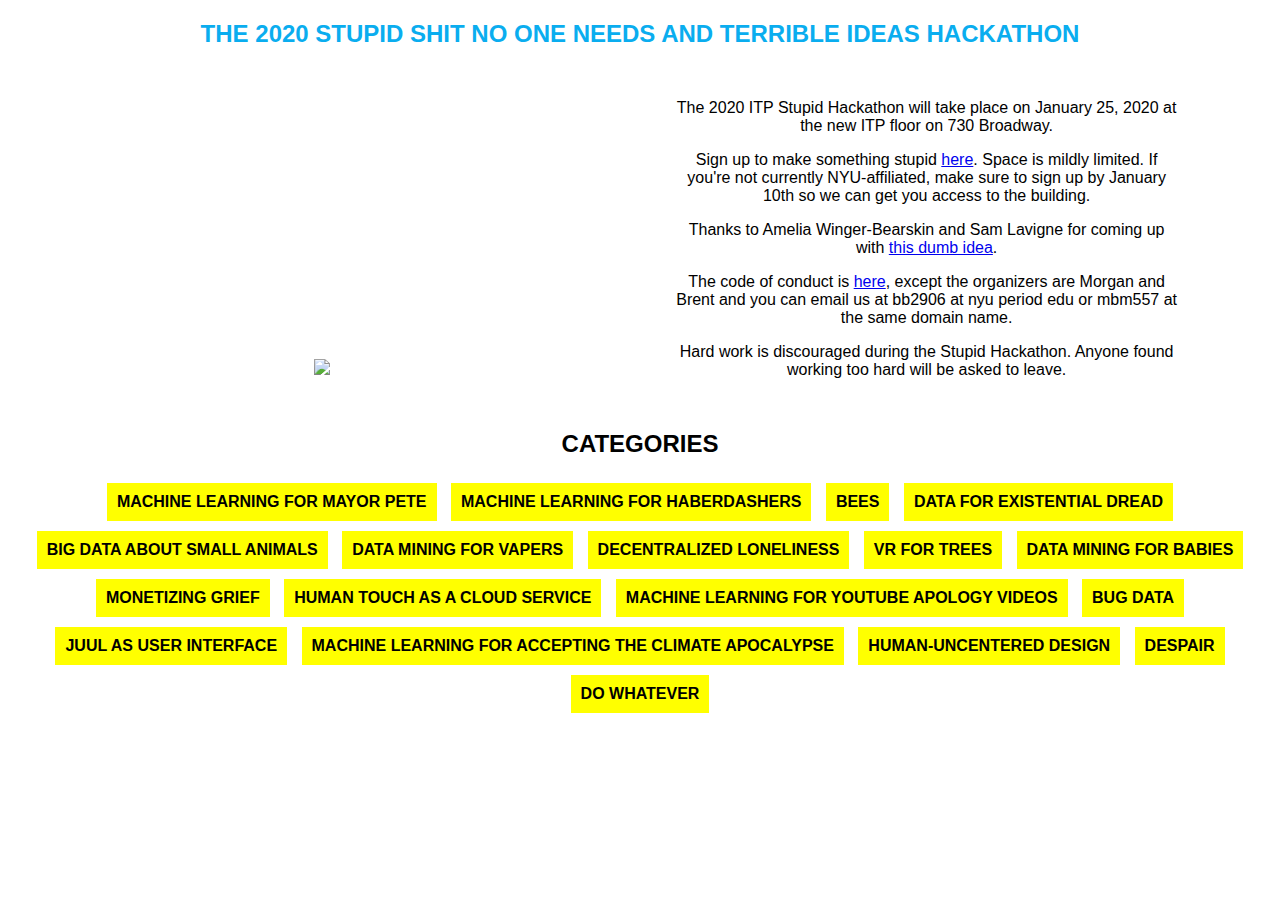
==== index.html @ 8489529e "add some categories" ====
<!DOCTYPE html>
 <!--[if lte IE 6]><html class="preIE7 preIE8 preIE9"><![endif]-->
 <!--[if IE 7]><html class="preIE8 preIE9"><![endif]-->
 <!--[if IE 8]><html class="preIE9"><![endif]-->
 <!--[if gte IE 9]><!-->
 <html>
 <!--<![endif]-->

 <head>
   <meta charset="UTF-8">
   <meta http-equiv="X-UA-Compatible" content="IE=edge,chrome=1">
   <meta name="viewport" content="width=device-width,initial-scale=1">
   <title>ITP Stupid Hackathon 2020</title>
   <meta name="author" content="name">
   <meta name="description" content="description here">
   <meta name="keywords" content="keywords,here">
   <link rel="shortcut icon" href="favicon.ico" type="image/vnd.microsoft.icon">
   <link rel="stylesheet" href="//fonts.googleapis.com/css?family=font1|font2|etc" type="text/css">
   <link rel="stylesheet" href="styles.css">
 </head>

 <body>
   <div class="stupid-header">
     <h2>The 2020 Stupid Shit No One Needs And Terrible Ideas Hackathon</h2>
   </div>
   <div class="stupid-content-image">
     <img src="img/trumpclintons.png">
   </div>
   <div class="stupid-content-text">
     <p>
       The 2020 ITP Stupid Hackathon will take place on January 25, 2020 at the new ITP floor on 730 Broadway. </p>
     <p>
       Sign up to make something stupid <a href="https://forms.gle/mMomJauA2PDmH4Wp8">here</a>. Space is mildly limited. If you're not currently NYU-affiliated, make sure to sign up by January 10th so we can get you access to the building.
     </p>
     <p>
       Thanks to Amelia Winger-Bearskin and Sam Lavigne for coming up with <a href="https://stupidhackathon.com/">this dumb idea</a>.

     </p>
     <p>

       The code of conduct is <a href="https://stupidhackathon.com/cod.html">here</a>, except the organizers are Morgan and Brent and you can email us at bb2906 at nyu period edu or mbm557 at the same domain name.
     </p>
     <p>
       Hard work is discouraged during the Stupid Hackathon. Anyone found working too hard will be asked to leave.
     </p>
   </div>
   <div class="stupid-categories">
     <h2>categories</h2>
     <div class="stupid-category">machine learning for mayor pete</div>
     <div class="stupid-category">machine learning for haberdashers</div>
     <div class="stupid-category">bees</div>
     <div class="stupid-category">data for existential dread</div>
     <div class="stupid-category">big data about small animals</div>
     <div class="stupid-category">data mining for vapers</div>
     <div class="stupid-category">decentralized loneliness</div>
     <div class="stupid-category">vr for trees</div>
     <div class="stupid-category">data mining for babies</div>
     <div class="stupid-category">monetizing grief</div>
     <div class="stupid-category">human touch as a cloud service</div>
     <div class="stupid-category">machine learning for youtube apology videos</div>
     <div class="stupid-category">bug data</div>
     <div class="stupid-category">juul as user interface</div>
     <div class="stupid-category">machine learning for accepting the climate apocalypse</div>
     <div class="stupid-category">human-uncentered design</div>
     <div class="stupid-category">despair</div>
     <div class="stupid-category">do whatever</div>
   </div>

 </body>

 </html>
---- styles.css ----
body {
  text-align: center;
  font: 16px arial, sans-serif;
}

.stupid-header {
  color: #0aadef;
  text-transform: uppercase;
}

.stupid-content-image {
  display: inline-block;
  width: 40%;
  padding: 15px 2.5%;
}

img {
  max-width: 100%;
  height: auto;
}

.stupid-categories {
  text-align: center;
  width: 100%;
  font-weight: bold;
  text-transform: uppercase;
}

.stupid-category {
  display: inline-block;
  padding: 10px;
  margin: 5px;
  background-color: yellow;
}

.stupid-content-text {
  display: inline-block;
  width: 40%;
  padding: 15px 5%;
}

@media only screen and (max-width: 768px) {

  .stupid-content-image,
  .stupid-content-text {
    width: 90%;
    padding: 10%;
    float: none;
  }
}
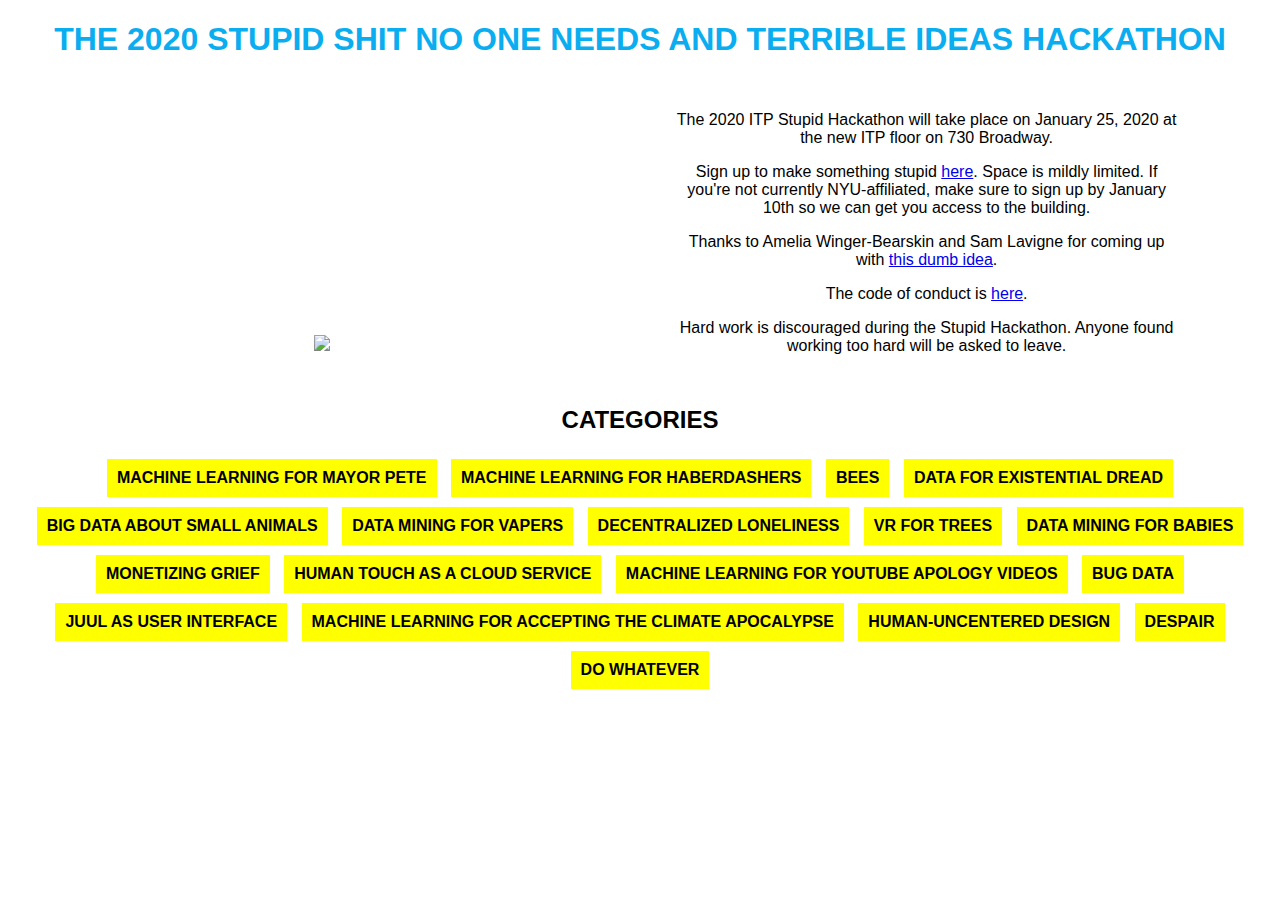
==== commit 7b7c94c0: "add code of conduct" ====
--- a/index.html
+++ b/index.html
@@ -21,7 +21,7 @@
 
  <body>
    <div class="stupid-header">
-     <h2>The 2020 Stupid Shit No One Needs And Terrible Ideas Hackathon</h2>
+     <h1>The 2020 Stupid Shit No One Needs And Terrible Ideas Hackathon</h1>
    </div>
    <div class="stupid-content-image">
      <img src="img/trumpclintons.png">
@@ -38,7 +38,7 @@
      </p>
      <p>
 
-       The code of conduct is <a href="https://stupidhackathon.com/cod.html">here</a>, except the organizers are Morgan and Brent and you can email us at bb2906 at nyu period edu or mbm557 at the same domain name.
+       The code of conduct is <a href="coc.html">here</a>.
      </p>
      <p>
        Hard work is discouraged during the Stupid Hackathon. Anyone found working too hard will be asked to leave.
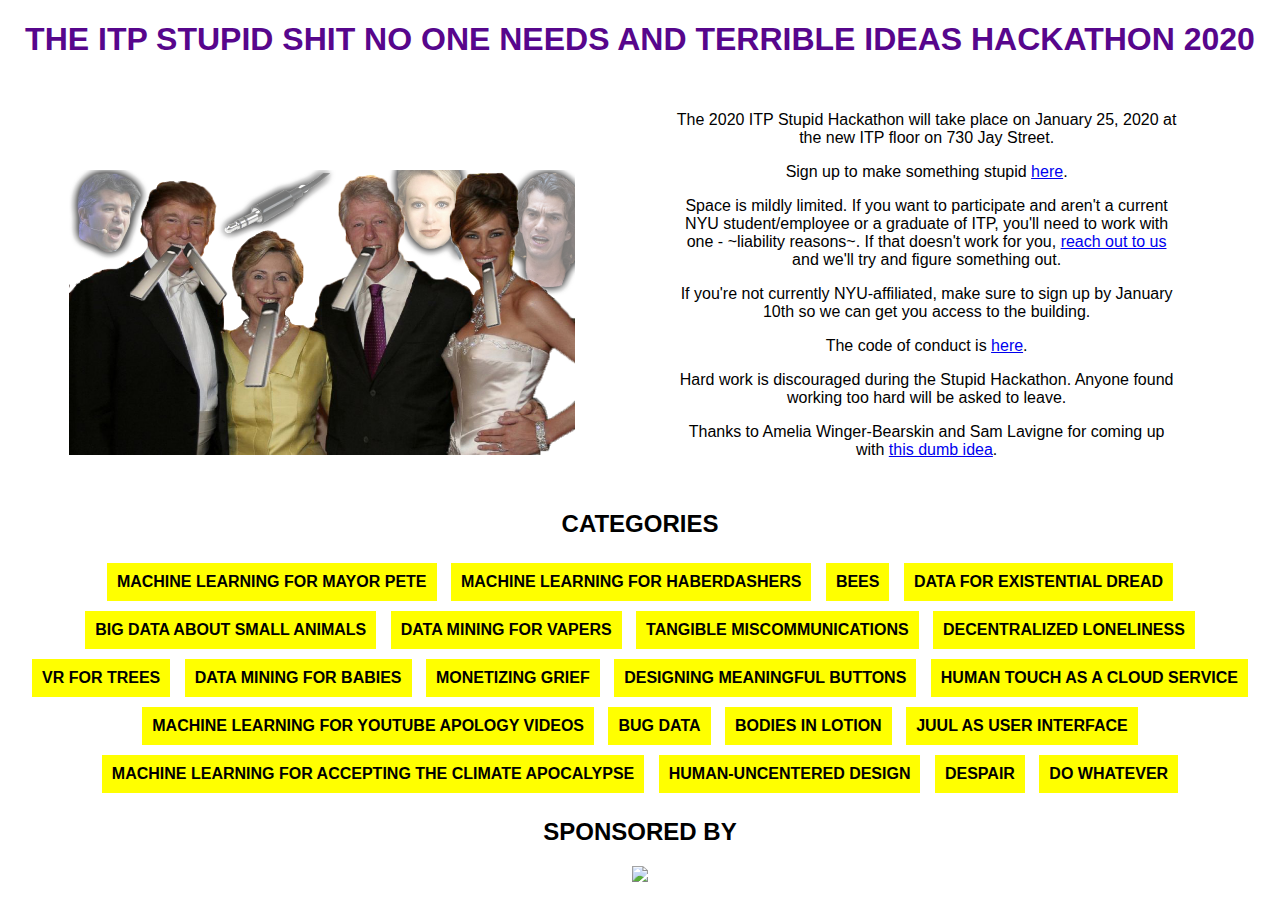
==== commit 36b35c1b: "fix styles" ====
--- a/index.html
+++ b/index.html
@@ -21,20 +21,22 @@
 
  <body>
    <div class="stupid-header">
-     <h1>The 2020 Stupid Shit No One Needs And Terrible Ideas Hackathon</h1>
+     <h1>The ITP Stupid Shit No One Needs And Terrible Ideas Hackathon 2020</h1>
    </div>
    <div class="stupid-content-image">
      <img src="img/trumpclintons.png">
    </div>
    <div class="stupid-content-text">
      <p>
-       The 2020 ITP Stupid Hackathon will take place on January 25, 2020 at the new ITP floor on 730 Broadway. </p>
+       The 2020 ITP Stupid Hackathon will take place on January 25, 2020 at the new ITP floor on 730 Jay Street. </p>
      <p>
-       Sign up to make something stupid <a href="https://forms.gle/mMomJauA2PDmH4Wp8">here</a>. Space is mildly limited. If you're not currently NYU-affiliated, make sure to sign up by January 10th so we can get you access to the building.
+       Sign up to make something stupid <a href="https://forms.gle/mMomJauA2PDmH4Wp8">here</a>.
      </p>
      <p>
-       Thanks to Amelia Winger-Bearskin and Sam Lavigne for coming up with <a href="https://stupidhackathon.com/">this dumb idea</a>.
+       Space is mildly limited. If you want to participate and aren't a current NYU student/employee or a graduate of ITP, you'll need to work with one - ~liability reasons~. If that doesn't work for you, <a href=mailto:"bb2906@nyu.edu">reach out to us</a> and we'll try and figure something out.
 
+     </p>
+     <p>If you're not currently NYU-affiliated, make sure to sign up by January 10th so we can get you access to the building.
      </p>
      <p>
 
@@ -43,6 +45,10 @@
      <p>
        Hard work is discouraged during the Stupid Hackathon. Anyone found working too hard will be asked to leave.
      </p>
+     <p>
+       Thanks to Amelia Winger-Bearskin and Sam Lavigne for coming up with <a href="https://stupidhackathon.com/">this dumb idea</a>.
+     </p>
+
    </div>
    <div class="stupid-categories">
      <h2>categories</h2>
@@ -52,20 +58,32 @@
      <div class="stupid-category">data for existential dread</div>
      <div class="stupid-category">big data about small animals</div>
      <div class="stupid-category">data mining for vapers</div>
+     <div class="stupid-category">tangible miscommunications</div>
      <div class="stupid-category">decentralized loneliness</div>
      <div class="stupid-category">vr for trees</div>
      <div class="stupid-category">data mining for babies</div>
      <div class="stupid-category">monetizing grief</div>
+     <div class="stupid-category">designing meaningful buttons</div>
      <div class="stupid-category">human touch as a cloud service</div>
      <div class="stupid-category">machine learning for youtube apology videos</div>
      <div class="stupid-category">bug data</div>
+     <div class="stupid-category">bodies in lotion</div>
      <div class="stupid-category">juul as user interface</div>
      <div class="stupid-category">machine learning for accepting the climate apocalypse</div>
      <div class="stupid-category">human-uncentered design</div>
      <div class="stupid-category">despair</div>
      <div class="stupid-category">do whatever</div>
    </div>
+   <div class="stupid-fake-sponsors">
+     <h2>sponsored by</h2>
+     <div class="stupid-sponsor">
+       <img src="img/Logo2_text.png" />
+     </div>
+   </div>
 
  </body>
+ <script>
+   console.log("you have entered the hacker zone. enjoy your time in the hacker zone.")
+ </script>
 
  </html>
--- a/styles.css
+++ b/styles.css
@@ -4,7 +4,7 @@
 }
 
 .stupid-header {
-  color: #0aadef;
+  color: #57068c;
   text-transform: uppercase;
 }
 
@@ -39,12 +39,17 @@
   padding: 15px 5%;
 }
 
+.stupid-fake-sponsors {
+  text-transform: uppercase;
+
+}
+
 @media only screen and (max-width: 768px) {
 
   .stupid-content-image,
   .stupid-content-text {
     width: 90%;
-    padding: 10%;
+    padding: 5%;
     float: none;
   }
 }
